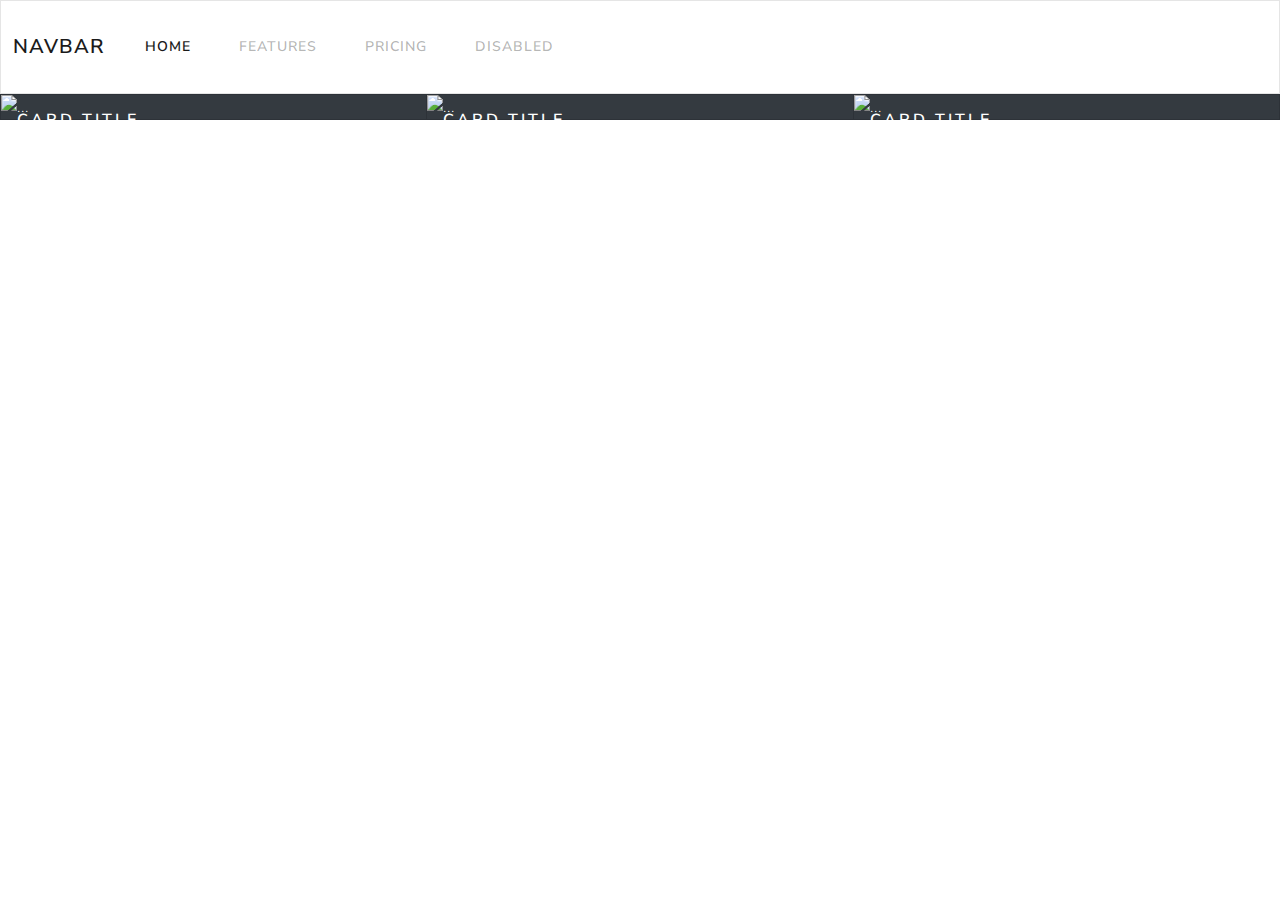
==== index.html @ 988e3247 "navbar added" ====
<!DOCTYPE html>
<html lang="en">
<head>
  <meta charset="UTF-8">
  <meta name="viewport" content="width=device-width, initial-scale=1.0">
  <meta http-equiv="X-UA-Compatible" content="ie=edge">
  <title>Document</title>

  <link href="https://cdn.jsdelivr.net/npm/bootstrap@5.1.3/dist/css/bootstrap.min.css" rel="stylesheet" integrity="sha384-1BmE4kWBq78iYhFldvKuhfTAU6auU8tT94WrHftjDbrCEXSU1oBoqyl2QvZ6jIW3" crossorigin="anonymous">
  <link rel="stylesheet" href="bootstrap.min.css">
</head>
<body>
  <nav class="navbar navbar-expand-lg navbar-light bg-light sticky-top">
    <div class="container-fluid">
      <a class="navbar-brand" href="#">Navbar</a>
      <button class="navbar-toggler" type="button" data-bs-toggle="collapse" data-bs-target="#navbarNav" aria-controls="navbarNav" aria-expanded="false" aria-label="Toggle navigation">
        <span class="navbar-toggler-icon"></span>
      </button>
      <div class="collapse navbar-collapse" id="navbarNav">
        <ul class="navbar-nav">
          <li class="nav-item">
            <a class="nav-link active" aria-current="page" href="#">Home</a>
          </li>
          <li class="nav-item">
            <a class="nav-link" href="#">Features</a>
          </li>
          <li class="nav-item">
            <a class="nav-link" href="#">Pricing</a>
          </li>
          <li class="nav-item">
            <a class="nav-link disabled">Disabled</a>
          </li>
        </ul>
      </div>
    </div>
  </nav>
  <div class="card-group">
    <div class="card bg-dark text-white">
      <img src="..." class="card-img" alt="...">
      <div class="card-img-overlay">
        <h5 class="card-title">Card title</h5>
        <p class="card-text">This is a wider card with supporting text below as a natural lead-in to additional content. This content is a little bit longer.</p>
        <p class="card-text">Last updated 3 mins ago</p>
      </div>
    </div>
    <div class="card bg-dark text-white">
      <img src="..." class="card-img" alt="...">
      <div class="card-img-overlay">
        <h5 class="card-title">Card title</h5>
        <p class="card-text">This is a wider card with supporting text below as a natural lead-in to additional content. This content is a little bit longer.</p>
        <p class="card-text">Last updated 3 mins ago</p>
      </div>
    </div>
    <div class="card bg-dark text-white">
      <img src="..." class="card-img" alt="...">
      <div class="card-img-overlay">
        <h5 class="card-title">Card title</h5>
        <p class="card-text">This is a wider card with supporting text below as a natural lead-in to additional content. This content is a little bit longer.</p>
        <p class="card-text">Last updated 3 mins ago</p>
      </div>
    </div>
  </div>
</body>
</html>
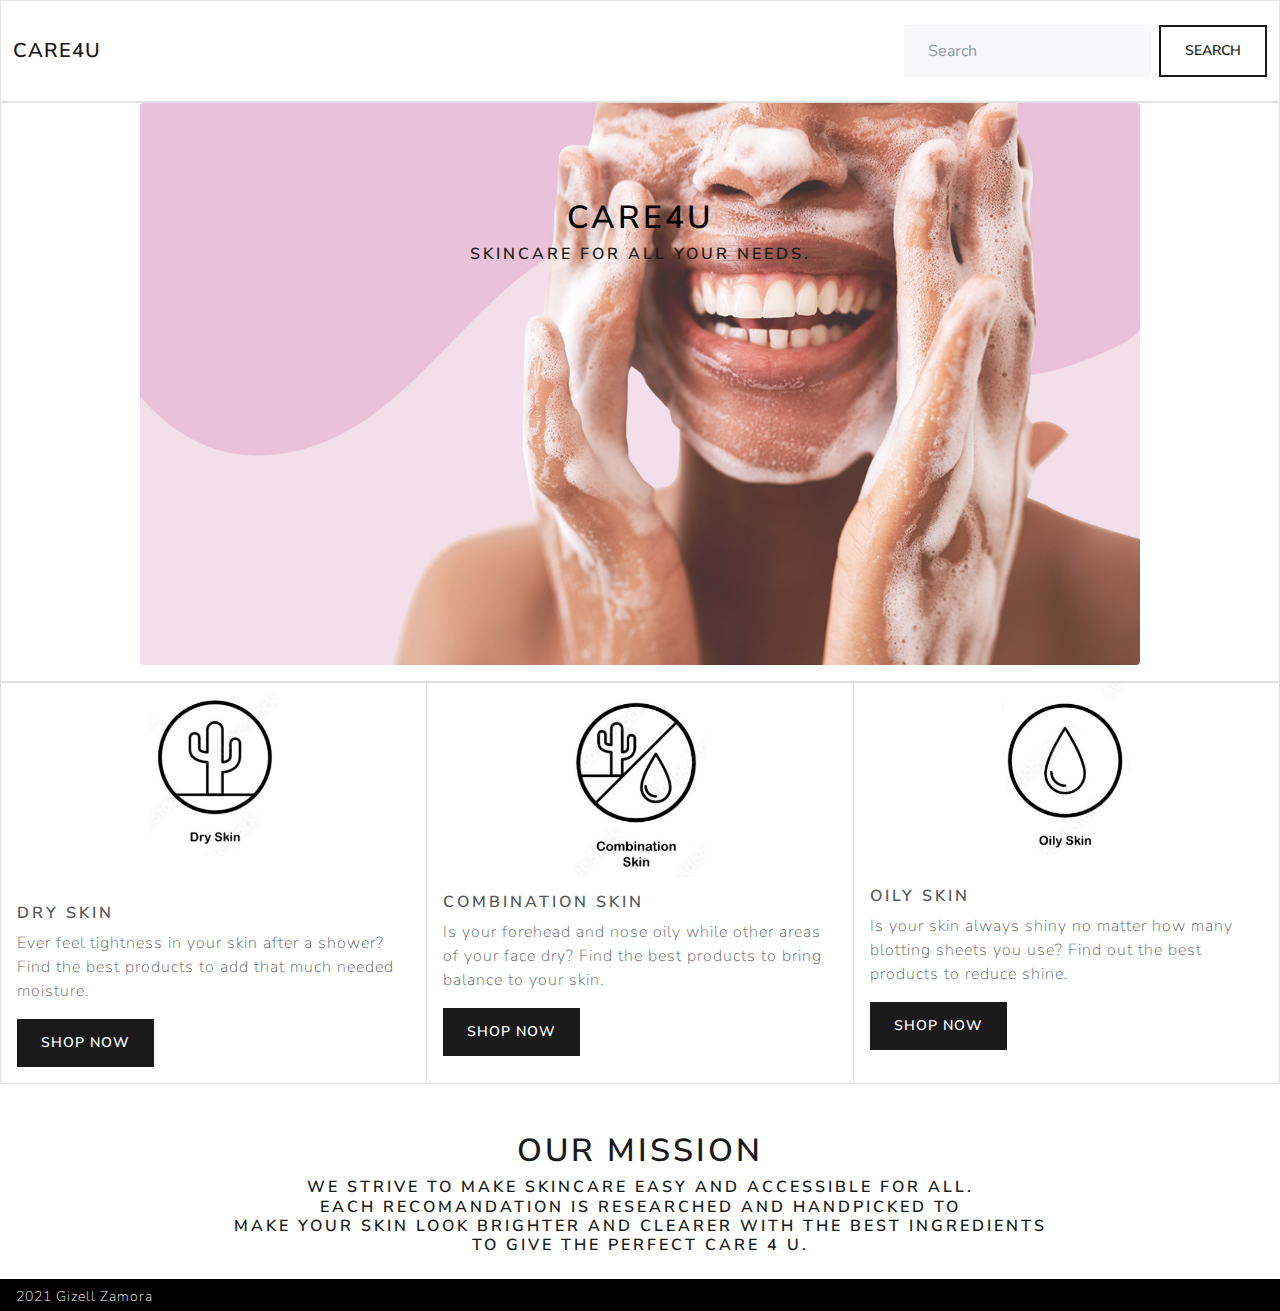
==== commit 49f731c7: "home + dry + combo done" ====
--- a/index.html
+++ b/index.html
@@ -4,61 +4,73 @@
   <meta charset="UTF-8">
   <meta name="viewport" content="width=device-width, initial-scale=1.0">
   <meta http-equiv="X-UA-Compatible" content="ie=edge">
-  <title>Document</title>
+  <title>Care4u | Skincare</title>
 
   <link href="https://cdn.jsdelivr.net/npm/bootstrap@5.1.3/dist/css/bootstrap.min.css" rel="stylesheet" integrity="sha384-1BmE4kWBq78iYhFldvKuhfTAU6auU8tT94WrHftjDbrCEXSU1oBoqyl2QvZ6jIW3" crossorigin="anonymous">
   <link rel="stylesheet" href="bootstrap.min.css">
+  <link rel="stylesheet" href="styles.css">
+  <link rel="stylesheet" href="dry-skin.html">
+
 </head>
 <body>
-  <nav class="navbar navbar-expand-lg navbar-light bg-light sticky-top">
+  <nav class="navbar navbar-light bg-light sticky-top">
     <div class="container-fluid">
-      <a class="navbar-brand" href="#">Navbar</a>
-      <button class="navbar-toggler" type="button" data-bs-toggle="collapse" data-bs-target="#navbarNav" aria-controls="navbarNav" aria-expanded="false" aria-label="Toggle navigation">
-        <span class="navbar-toggler-icon"></span>
-      </button>
-      <div class="collapse navbar-collapse" id="navbarNav">
-        <ul class="navbar-nav">
-          <li class="nav-item">
-            <a class="nav-link active" aria-current="page" href="#">Home</a>
-          </li>
-          <li class="nav-item">
-            <a class="nav-link" href="#">Features</a>
-          </li>
-          <li class="nav-item">
-            <a class="nav-link" href="#">Pricing</a>
-          </li>
-          <li class="nav-item">
-            <a class="nav-link disabled">Disabled</a>
-          </li>
-        </ul>
+      <a class="navbar-brand">Care4u</a>
+      <form class="d-flex">
+        <input class="form-control me-2" type="search" placeholder="Search" aria-label="Search">
+        <button class="btn btn-outline-primary" type="submit">Search</button>
+      </form>
+    </div>
+  </nav>
+  <div class="card bg-white text-black pb-3">
+    <img src="front-page.jpg" class="home-img card-img rounded mx-auto d-block" alt="...">
+    <div class="card-img-overlay text-center pt-5 mt-5">
+      <h1 class="card-title">Care4u</h1>
+      <h5 class="card-text">Skincare for all your needs.</h5>
+    </div>
+  </div>
+  <div class="card-group">
+    <div class="card" style="width: 18rem;">
+      <img src="dry-skin.png" class="pt-2 skin-img card-img-top rounded mx-auto d-block" alt="...">
+      <div class="card-body">
+        <h5 class="card-title mt-3 pt-3">Dry Skin</h5>
+        <p class="card-text">Ever feel tightness in your skin after a shower? Find the best products to add that much needed moisture.</p>
+        <a href="dry-skin.html" class="btn btn-primary">Shop Now</a>
       </div>
     </div>
-  </nav>
-  <div class="card-group">
-    <div class="card bg-dark text-white">
-      <img src="..." class="card-img" alt="...">
-      <div class="card-img-overlay">
-        <h5 class="card-title">Card title</h5>
-        <p class="card-text">This is a wider card with supporting text below as a natural lead-in to additional content. This content is a little bit longer.</p>
-        <p class="card-text">Last updated 3 mins ago</p>
+    <div class="card" style="width: 18rem;">
+      <img src="combo-skin.png" class="pt-2 skin-img card-img-top rounded mx-auto d-block" alt="...">
+      <div class="card-body">
+        <h5 class="card-title">Combination Skin</h5>
+        <p class="card-text">Is your forehead and nose oily while other areas of your face dry? Find the best products to bring balance to your skin.</p>
+        <a href="combo-skin.html" class="btn btn-primary">Shop Now</a>
       </div>
     </div>
-    <div class="card bg-dark text-white">
-      <img src="..." class="card-img" alt="...">
-      <div class="card-img-overlay">
-        <h5 class="card-title">Card title</h5>
-        <p class="card-text">This is a wider card with supporting text below as a natural lead-in to additional content. This content is a little bit longer.</p>
-        <p class="card-text">Last updated 3 mins ago</p>
-      </div>
-    </div>
-    <div class="card bg-dark text-white">
-      <img src="..." class="card-img" alt="...">
-      <div class="card-img-overlay">
-        <h5 class="card-title">Card title</h5>
-        <p class="card-text">This is a wider card with supporting text below as a natural lead-in to additional content. This content is a little bit longer.</p>
-        <p class="card-text">Last updated 3 mins ago</p>
+    <div class="card" style="width: 18rem;">
+      <img src="oily-skin.png" class="skin-img card-img-top rounded mx-auto d-block" alt="...">
+      <div class="card-body">
+        <h5 class="card-title pt-3">Oily Skin</h5>
+        <p class="card-text">Is your skin always shiny no matter how many blotting sheets you use? Find out the best products to reduce shine.</p>
+        <a href="#" class="btn btn-primary">Shop Now</a>
       </div>
     </div>
   </div>
+  <div class="container-fluid">
+    <h1 class="text-center pt-5">
+      Our Mission
+    </h1>
+    <h5 class=" pb-3 text-center">
+      We strive to make skincare easy and accessible for all.
+      <br>
+      Each recomandation is researched and handpicked to
+      <br>
+      make your skin look brighter and clearer with the best ingredients
+      <br>
+      to give the perfect care 4 u.
+    </h5>
+  </div>
+  <footer class="ps-3 footer">
+    <small>2021 Gizell Zamora</small>
+  </footer>
 </body>
 </html>
--- a/styles.css
+++ b/styles.css
@@ -0,0 +1,15 @@
+.skin-img{
+  width: 130px;
+}
+
+.home-img{
+  opacity: 80%;
+  width: 1000px;
+}
+
+.footer{
+  background-color: black;
+  color: white;
+  padding-top: 5px;
+  padding-bottom: 3px;
+}
